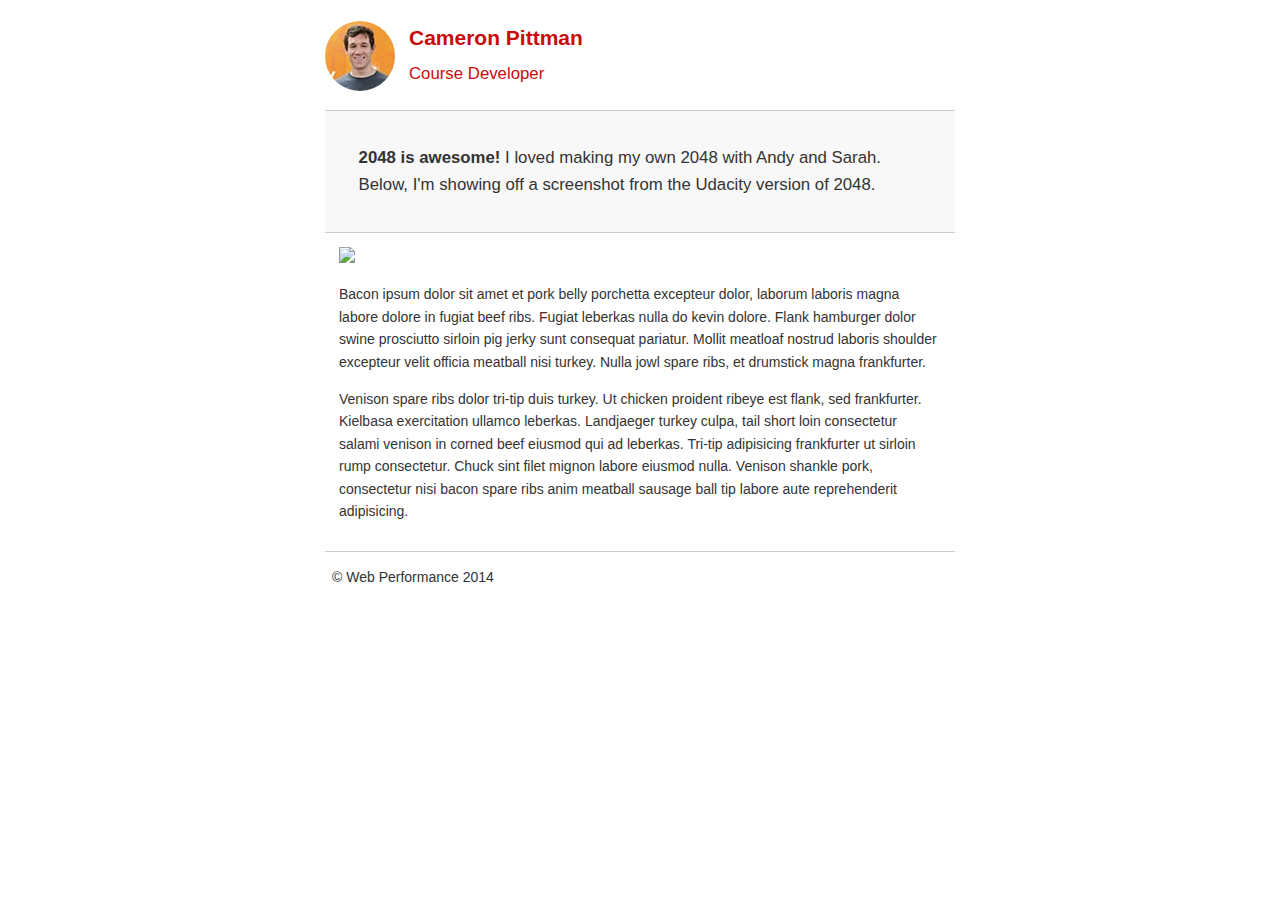
==== project-2048.html @ 8ab7ddfa "Attempt But not so good" ====
<!DOCTYPE html>
<html lang="en">
  <head>
    <meta charset="utf-8">
    <meta name="viewport" content="width=device-width, initial-scale=1">
    <meta name="description" content=" FILL ME IN ">
    <meta name="author" content=" FILL ME IN ">
    <title>Cameron Pittman: Portfolio</title>

    <!-- Hmm, what is the impact of web fonts on speed? Measure it... -->
    <!-- <link href="//fonts.googleapis.com/css?family=Open+Sans:400,700" rel="stylesheet"> -->

    <link href="css/style.css" rel="stylesheet">
    <link href="css/print.css" rel="stylesheet" media="print">
    <script async src="js/perfmatters.js"></script>
  </head>

  <body>
    <header>
      <a href="/"><img src="img/profilepic.jpg"></a>
      <p>Cameron Pittman<br><span>Course Developer</span></p>
    </header>

    <div class="container">
      <div class="hero">
        <strong>2048 is awesome!</strong> I loved making my own 2048 with Andy and Sarah. Below, I'm showing off a screenshot from the Udacity version of 2048.
      </div>

      <div class="content">

        <img class="img-responsive" src="http://cameronwp.github.io/udportfolio/img/2048.png">

        <p>Bacon ipsum dolor sit amet et pork belly porchetta excepteur dolor, laborum laboris magna labore dolore in fugiat beef ribs. Fugiat leberkas nulla do kevin dolore. Flank hamburger dolor swine prosciutto sirloin pig jerky sunt consequat pariatur. Mollit meatloaf nostrud laboris shoulder excepteur velit officia meatball nisi turkey. Nulla jowl spare ribs, et drumstick magna frankfurter.</p>

        <p>Venison spare ribs dolor tri-tip duis turkey. Ut chicken proident ribeye est flank, sed frankfurter. Kielbasa exercitation ullamco leberkas. Landjaeger turkey culpa, tail short loin consectetur salami venison in corned beef eiusmod qui ad leberkas. Tri-tip adipisicing frankfurter ut sirloin rump consectetur. Chuck sint filet mignon labore eiusmod nulla. Venison shankle pork, consectetur nisi bacon spare ribs anim meatball sausage ball tip labore aute reprehenderit adipisicing.</p>

    </div>

    <footer>
      <script>
      (function(w,g){w['GoogleAnalyticsObject']=g;
      w[g]=w[g]||function(){(w[g].q=w[g].q||[]).push(arguments)};w[g].l=1*new Date();})(window,'ga');

      // TODO: replace with your Google Analytics profile ID.
      ga('create', 'UA-XXXX-Y');
      ga('send', 'pageview');
    </script>
      <p>&copy; Web Performance 2014 <span id="crp-stats"></span></p>
    </footer>
  </body>
</html>
---- css/style.css ----
.hero,footer{border-top:1px solid #ccc}footer span,li p{font-style:italic}html{font-size:100%;overflow-y:scroll;-webkit-tap-highlight-color:transparent;-ms-text-size-adjust:100%;-webkit-text-size-adjust:none}body{margin:0;font-size:14px;line-height:1.61;font-weight:400;background:#fff}b,header p,strong{font-weight:700}body,button,input,select,textarea{font-family:'Open Sans',sans-serif;color:#333}a{color:#12C}a:visited{color:#61C}a:focus{outline:dotted thin}a:active,a:hover{color:#c00;outline:0}code,pre{font-family:monospace,monospace;font-size:1em}ol,ul{margin:1em 0;padding:0 0 0 20px}img{border:0;max-width:100%}.container,footer,header{max-width:45em;margin:0 auto}header{padding:0 .5em;color:#C90B0B}header img{border-radius:40px;float:left}header p{font-size:1.5em;padding-left:4em}header p span{font-size:.8em;font-weight:400}.hero{padding:2em;background-color:#f8f8f8;font-size:1.2em;border-bottom:1px solid #ccc}.content{padding:1em}.content li{list-style-type:none;font-size:1.1em}li img{float:left;padding-right:1em}li p{font-size:.9em}footer{padding:0 .5em}footer span{float:right}@media only screen and (max-width:480px){body{font-size:12px}header p{padding-left:4.5em}}
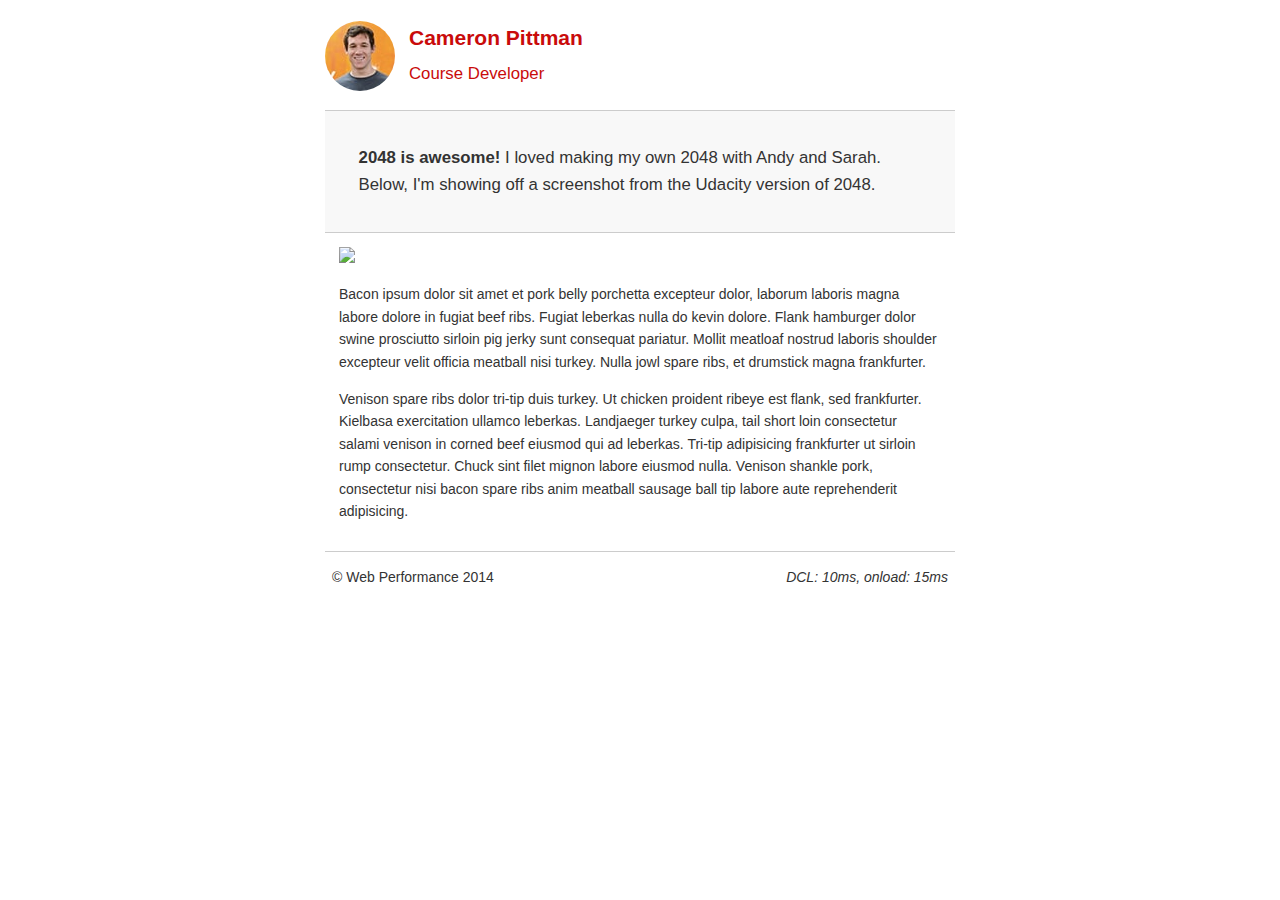
==== commit f6be0dc5: "gulp used minified" ====
--- a/project-2048.html
+++ b/project-2048.html
@@ -1,51 +1,8 @@
-<!DOCTYPE html>
-<html lang="en">
-  <head>
-    <meta charset="utf-8">
-    <meta name="viewport" content="width=device-width, initial-scale=1">
-    <meta name="description" content=" FILL ME IN ">
-    <meta name="author" content=" FILL ME IN ">
-    <title>Cameron Pittman: Portfolio</title>
-
-    <!-- Hmm, what is the impact of web fonts on speed? Measure it... -->
-    <!-- <link href="//fonts.googleapis.com/css?family=Open+Sans:400,700" rel="stylesheet"> -->
-
-    <link href="css/style.css" rel="stylesheet">
-    <link href="css/print.css" rel="stylesheet" media="print">
-    <script async src="js/perfmatters.js"></script>
-  </head>
-
-  <body>
-    <header>
-      <a href="/"><img src="img/profilepic.jpg"></a>
-      <p>Cameron Pittman<br><span>Course Developer</span></p>
-    </header>
-
-    <div class="container">
-      <div class="hero">
-        <strong>2048 is awesome!</strong> I loved making my own 2048 with Andy and Sarah. Below, I'm showing off a screenshot from the Udacity version of 2048.
-      </div>
-
-      <div class="content">
-
-        <img class="img-responsive" src="http://cameronwp.github.io/udportfolio/img/2048.png">
-
-        <p>Bacon ipsum dolor sit amet et pork belly porchetta excepteur dolor, laborum laboris magna labore dolore in fugiat beef ribs. Fugiat leberkas nulla do kevin dolore. Flank hamburger dolor swine prosciutto sirloin pig jerky sunt consequat pariatur. Mollit meatloaf nostrud laboris shoulder excepteur velit officia meatball nisi turkey. Nulla jowl spare ribs, et drumstick magna frankfurter.</p>
-
-        <p>Venison spare ribs dolor tri-tip duis turkey. Ut chicken proident ribeye est flank, sed frankfurter. Kielbasa exercitation ullamco leberkas. Landjaeger turkey culpa, tail short loin consectetur salami venison in corned beef eiusmod qui ad leberkas. Tri-tip adipisicing frankfurter ut sirloin rump consectetur. Chuck sint filet mignon labore eiusmod nulla. Venison shankle pork, consectetur nisi bacon spare ribs anim meatball sausage ball tip labore aute reprehenderit adipisicing.</p>
-
-    </div>
-
-    <footer>
-      <script>
+<!DOCTYPE html><html lang=en><head><meta charset=utf-8><meta name=viewport content="width=device-width, initial-scale=1"><meta name=description content="FILL ME IN"><meta name=author content="FILL ME IN"><title>Cameron Pittman: Portfolio</title><link href=css/style.css rel=stylesheet><link href=css/print.css rel=stylesheet media=print><script async src=js/perfmatters.js></script></head><body><header><a href="/"><img src=img/profilepic.jpg></a><p>Cameron Pittman<br><span>Course Developer</span></p></header><div class=container><div class=hero><strong>2048 is awesome!</strong> I loved making my own 2048 with Andy and Sarah. Below, I'm showing off a screenshot from the Udacity version of 2048.</div><div class=content><img class=img-responsive src=http://cameronwp.github.io/udportfolio/img/2048.png><p>Bacon ipsum dolor sit amet et pork belly porchetta excepteur dolor, laborum laboris magna labore dolore in fugiat beef ribs. Fugiat leberkas nulla do kevin dolore. Flank hamburger dolor swine prosciutto sirloin pig jerky sunt consequat pariatur. Mollit meatloaf nostrud laboris shoulder excepteur velit officia meatball nisi turkey. Nulla jowl spare ribs, et drumstick magna frankfurter.</p><p>Venison spare ribs dolor tri-tip duis turkey. Ut chicken proident ribeye est flank, sed frankfurter. Kielbasa exercitation ullamco leberkas. Landjaeger turkey culpa, tail short loin consectetur salami venison in corned beef eiusmod qui ad leberkas. Tri-tip adipisicing frankfurter ut sirloin rump consectetur. Chuck sint filet mignon labore eiusmod nulla. Venison shankle pork, consectetur nisi bacon spare ribs anim meatball sausage ball tip labore aute reprehenderit adipisicing.</p></div><footer><script>
       (function(w,g){w['GoogleAnalyticsObject']=g;
       w[g]=w[g]||function(){(w[g].q=w[g].q||[]).push(arguments)};w[g].l=1*new Date();})(window,'ga');
 
       // TODO: replace with your Google Analytics profile ID.
       ga('create', 'UA-XXXX-Y');
       ga('send', 'pageview');
-    </script>
-      <p>&copy; Web Performance 2014 <span id="crp-stats"></span></p>
-    </footer>
-  </body>
-</html>
+    </script><p>&copy; Web Performance 2014 <span id=crp-stats></span></p></footer></div></body></html>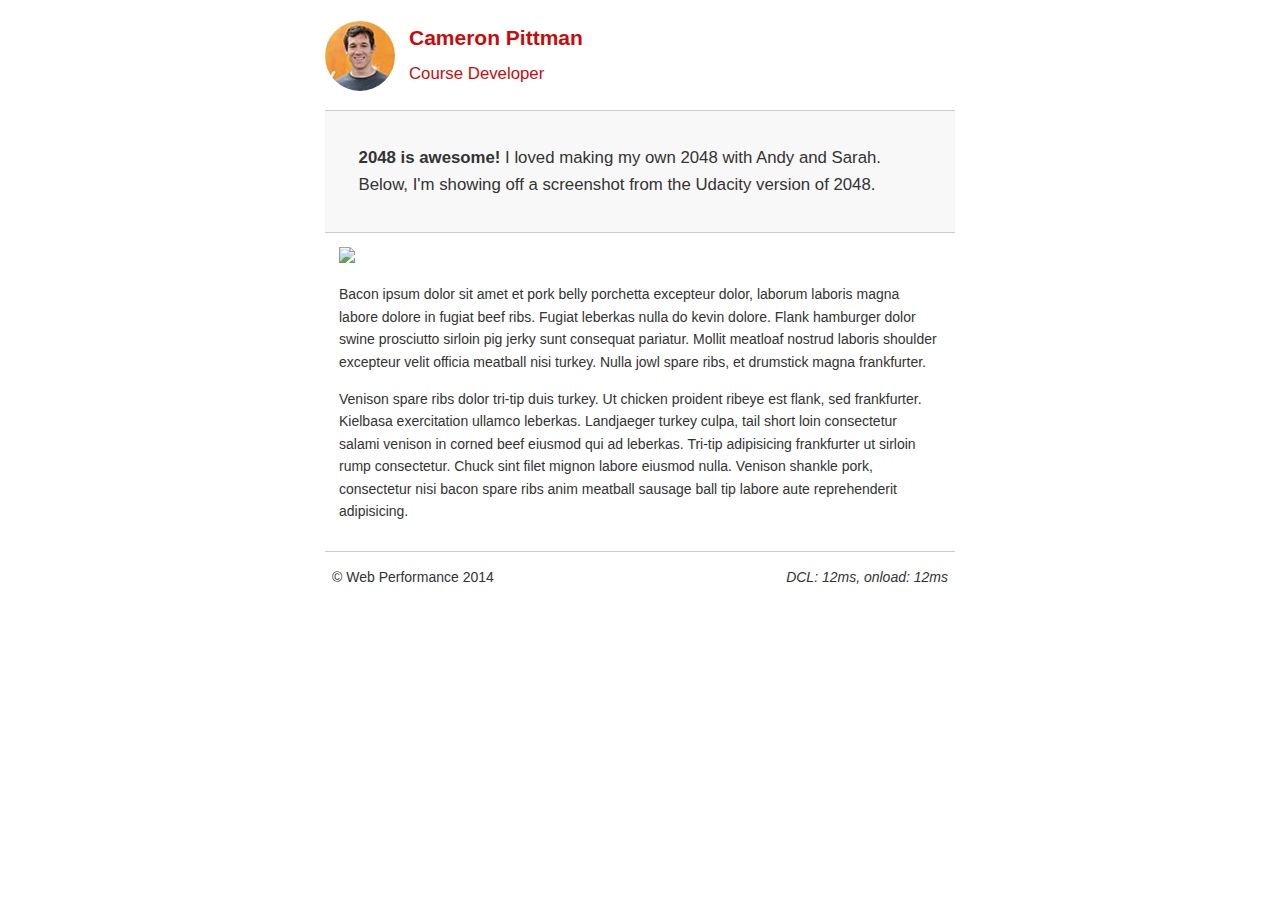
==== commit 8948df6b: "final modified" ====
--- a/project-2048.html
+++ b/project-2048.html
@@ -1,8 +1,51 @@
-<!DOCTYPE html><html lang=en><head><meta charset=utf-8><meta name=viewport content="width=device-width, initial-scale=1"><meta name=description content="FILL ME IN"><meta name=author content="FILL ME IN"><title>Cameron Pittman: Portfolio</title><link href=css/style.css rel=stylesheet><link href=css/print.css rel=stylesheet media=print><script async src=js/perfmatters.js></script></head><body><header><a href="/"><img src=img/profilepic.jpg></a><p>Cameron Pittman<br><span>Course Developer</span></p></header><div class=container><div class=hero><strong>2048 is awesome!</strong> I loved making my own 2048 with Andy and Sarah. Below, I'm showing off a screenshot from the Udacity version of 2048.</div><div class=content><img class=img-responsive src=http://cameronwp.github.io/udportfolio/img/2048.png><p>Bacon ipsum dolor sit amet et pork belly porchetta excepteur dolor, laborum laboris magna labore dolore in fugiat beef ribs. Fugiat leberkas nulla do kevin dolore. Flank hamburger dolor swine prosciutto sirloin pig jerky sunt consequat pariatur. Mollit meatloaf nostrud laboris shoulder excepteur velit officia meatball nisi turkey. Nulla jowl spare ribs, et drumstick magna frankfurter.</p><p>Venison spare ribs dolor tri-tip duis turkey. Ut chicken proident ribeye est flank, sed frankfurter. Kielbasa exercitation ullamco leberkas. Landjaeger turkey culpa, tail short loin consectetur salami venison in corned beef eiusmod qui ad leberkas. Tri-tip adipisicing frankfurter ut sirloin rump consectetur. Chuck sint filet mignon labore eiusmod nulla. Venison shankle pork, consectetur nisi bacon spare ribs anim meatball sausage ball tip labore aute reprehenderit adipisicing.</p></div><footer><script>
+<!DOCTYPE html>
+<html lang="en">
+  <head>
+    <meta charset="utf-8">
+    <meta name="viewport" content="width=device-width, initial-scale=1">
+    <meta name="description" content=" FILL ME IN ">
+    <meta name="author" content=" FILL ME IN ">
+    <title>Cameron Pittman: Portfolio</title>
+
+    <!-- Hmm, what is the impact of web fonts on speed? Measure it... -->
+    <!-- <link href="//fonts.googleapis.com/css?family=Open+Sans:400,700" rel="stylesheet"> -->
+
+    <link href="css/style.css" rel="stylesheet">
+    <link href="css/print.css" rel="stylesheet" media="print">
+    <script async src="js/perfmatters.js"></script>
+  </head>
+
+  <body>
+    <header>
+      <a href="/"><img src="img/profilepic.jpg"></a>
+      <p>Cameron Pittman<br><span>Course Developer</span></p>
+    </header>
+
+    <div class="container">
+      <div class="hero">
+        <strong>2048 is awesome!</strong> I loved making my own 2048 with Andy and Sarah. Below, I'm showing off a screenshot from the Udacity version of 2048.
+      </div>
+
+      <div class="content">
+
+        <img class="img-responsive" src="http://cameronwp.github.io/udportfolio/img/2048.png">
+
+        <p>Bacon ipsum dolor sit amet et pork belly porchetta excepteur dolor, laborum laboris magna labore dolore in fugiat beef ribs. Fugiat leberkas nulla do kevin dolore. Flank hamburger dolor swine prosciutto sirloin pig jerky sunt consequat pariatur. Mollit meatloaf nostrud laboris shoulder excepteur velit officia meatball nisi turkey. Nulla jowl spare ribs, et drumstick magna frankfurter.</p>
+
+        <p>Venison spare ribs dolor tri-tip duis turkey. Ut chicken proident ribeye est flank, sed frankfurter. Kielbasa exercitation ullamco leberkas. Landjaeger turkey culpa, tail short loin consectetur salami venison in corned beef eiusmod qui ad leberkas. Tri-tip adipisicing frankfurter ut sirloin rump consectetur. Chuck sint filet mignon labore eiusmod nulla. Venison shankle pork, consectetur nisi bacon spare ribs anim meatball sausage ball tip labore aute reprehenderit adipisicing.</p>
+
+    </div>
+
+    <footer>
+      <script>
       (function(w,g){w['GoogleAnalyticsObject']=g;
       w[g]=w[g]||function(){(w[g].q=w[g].q||[]).push(arguments)};w[g].l=1*new Date();})(window,'ga');
 
       // TODO: replace with your Google Analytics profile ID.
       ga('create', 'UA-XXXX-Y');
       ga('send', 'pageview');
-    </script><p>&copy; Web Performance 2014 <span id=crp-stats></span></p></footer></div></body></html>+    </script>
+      <p>&copy; Web Performance 2014 <span id="crp-stats"></span></p>
+    </footer>
+  </body>
+</html>
--- a/css/style.css
+++ b/css/style.css
@@ -0,0 +1 @@
+.hero,footer{border-top:1px solid #ccc}footer span,li p{font-style:italic}html{font-size:100%;overflow-y:scroll;-webkit-tap-highlight-color:transparent;-ms-text-size-adjust:100%;-webkit-text-size-adjust:none}body{margin:0;font-size:14px;line-height:1.61;font-weight:400;background:#fff}b,header p,strong{font-weight:700}body,button,input,select,textarea{font-family:'Open Sans',sans-serif;color:#333}a{color:#12C}a:visited{color:#61C}a:focus{outline:dotted thin}a:active,a:hover{color:#c00;outline:0}code,pre{font-family:monospace,monospace;font-size:1em}ol,ul{margin:1em 0;padding:0 0 0 20px}img{border:0;max-width:100%}.container,footer,header{max-width:45em;margin:0 auto}header{padding:0 .5em;color:#C90B0B}header img{border-radius:40px;float:left}header p{font-size:1.5em;padding-left:4em}header p span{font-size:.8em;font-weight:400}.hero{padding:2em;background-color:#f8f8f8;font-size:1.2em;border-bottom:1px solid #ccc}.content{padding:1em}.content li{list-style-type:none;font-size:1.1em}li img{float:left;padding-right:1em}li p{font-size:.9em}footer{padding:0 .5em}footer span{float:right}@media only screen and (max-width:480px){body{font-size:12px}header p{padding-left:4.5em}}--- a/css/print.css
+++ b/css/print.css
@@ -0,0 +1 @@
+@media print{*{background:0 0!important;color:#000!important;text-shadow:none!important;filter:none!important;-ms-filter:none!important}a,a:visited{color:#444!important;text-decoration:underline}a[href]:after{content:" (" attr(href) ")"}img,tr{page-break-inside:avoid}img{max-width:100%!important}@page{margin:.5cm}h2,h3,p{orphans:3;widows:3}h2,h3{page-break-after:avoid}}